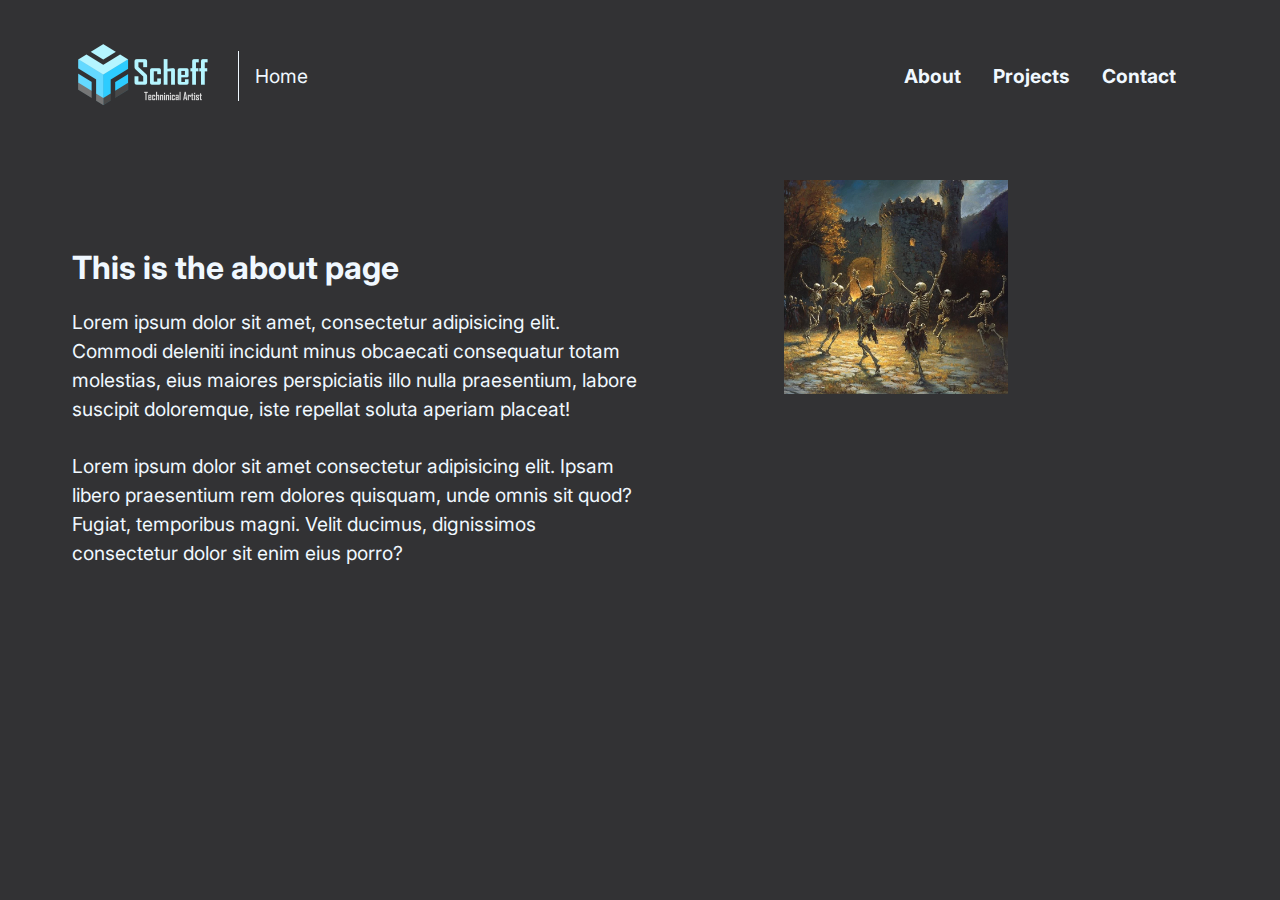
==== about.html @ 4d055729 "Changed colors, added pages" ====
<!DOCTYPE html>
<html lang="en">


<head>
    <meta charset="UTF-8" />
    <meta name="viewport" content="width=device-width, initial-scale=1.0" />
    <title>Portfolio</title>
   
    <link rel="preconnect" href="https://fonts.googleapis.com">
    <link rel="preconnect" href="https://fonts.gstatic.com" crossorigin>
    <link href="https://fonts.googleapis.com/css2?family=Inter:ital,opsz,wght@0,14..32,100..900;1,14..32,100..900&display=swap" rel="stylesheet">
    
    <link rel="stylesheet" href="styles.css" />
</head>


<body>
    <div class="wrap">
        <header>
            <div class="header-left">  
                <a href="index.html">
                    <img src="Images/Logo.png" style="width: 150px;" alt="Site Logo">
                </a>

                <div class="divider hide-mobile"></div>
                <a href="index.html" class="home hide-mobile">Home</a>
            </div>

            <nav>
                <a href="#" class="menu-open hide-desktop">
                    
                    <img src="Images/Bars_Solid.svg" style="width: 25px;" alt="Open menu">
                </a>
                <ul>
                    <li class="hide-desktop">
                        <a href="#" class="menu-close">
                            <img src="Images/Circle_Xmark_Regular.svg" style="width: 25px;" alt="Close menu">
                        </a>
                    </li>                   
                    <li><a href="about.html">About</a></li>
                    <li><a href="projects.html">Projects</a></li>
                    <li><a href="contact.html">Contact</a></li>
                </ul>
            </nav>
        </header>

        <main>
            <!--<img src="/Images/Earth.jpg"> -->
            <h1>This is the about page</h1>
            <p class="subhead">
                Lorem ipsum dolor sit amet, consectetur adipisicing elit. Commodi
                deleniti incidunt minus obcaecati consequatur totam molestias, 
                eius maiores perspiciatis illo nulla praesentium, 
                labore suscipit doloremque, iste repellat soluta aperiam placeat!
                <br>
                <br>
                Lorem ipsum dolor sit amet consectetur adipisicing elit. Ipsam libero
                 praesentium rem dolores quisquam, unde omnis sit quod? Fugiat, temporibus magni.
                  Velit ducimus, dignissimos consectetur dolor sit enim eius porro?
            </p>
        </main>
        
        <div class="cat-container">
            <div class="cat">
                <img src="Images/SkelDance.png" style="width: 35%;" alt="Cat illustration">
                
            </div>
        </div>
        
    </div>

    <script>

        const menu = document.querySelector('nav ul');
        const menuBtn = document.querySelector('.menu-open');
        const closeBtn = document.querySelector('.menu-close');

        menuBtn.addEventListener('click', () => {
            menu.classList.add('open')
        })

        closeBtn.addEventListener('click', () => {
            menu.classList.remove('open')
        })

    </script>

</body>
</html>
---- styles.css ----
.hide-mobile {
    display: none;
}

body {
    background: rgb(50, 50, 52);
    margin: 0;
    font-family: 'Inter';
}


.wrap {
    margin: 2em;
}

header {
    display: flex;
    justify-content: space-between;
}

nav ul {
    background-color: dimgray;
    position: fixed;
    z-index: 999;
    top: 0;
    right: 0;
    height: 100vh;
    margin: 0;
    list-style: none;
    width: 40%;
    text-align: right;
    padding: 2em;

    transform: translateX(100%);
    transition: transform 0.5s ease-in-out;

    li{
        margin: 2em 0;
        
        &:nth-of-type(1){
            margin-bottom: 4em;
        }
        a {
            color: aliceblue;
            text-decoration: none;
            font-weight: bold;
            font-size: 1.4rem;

            &:hover{
                color: rgb(116, 211, 251);
            }
        }
    }
}

.open {
    transform: translateX(0%);
}

h1, p{
    color: aliceblue;
    text-align: center;
}

h1{
    margin-top: 3em;

    img {
        display: block;
        margin: 0 auto;
    }
}

p {
    
    font-size: 1.2rem;
    line-height: 1.5;
}

.cat {
    position: relative;
    height: 500px;
    width: 100%;
    overflow: hidden;
    margin-top: 3em;

    img{
        width: 70%;
        position: absolute;
        left: 50%;
        transform: translateX(-50%);
    }

    
}

@media (min-width: 798px ){
    .wrap {
        margin: 0 4em;
    }
    .hide-desktop{
        display: none;
    }
    .hide-mobile{
        display: block;
    }

    .header-left{
        display: flex;
        justify-content: space-between;
        align-items: center;
        gap: 1em;

        .divider{
            height: 50px;
            width: 1px;
            border-right: 1px solid aliceblue;
        }

        a{
            text-decoration: none;
            color: aliceblue;
            font-size: 1.2rem;
        }

        
    }

    nav ul{
        position: unset;
        background: none;
        display: flex;
        gap: 2em;
        height: auto;
        width: auto;
        transform: translateX(0%);
        
        li a{
            font-size: 1.2rem;
        }
    }
}

@media(min-width: 950px){
    h1, p {
        text-align: left;
    }

    h1 img {
        margin: 0;
    }

    main{
        width: 50%;
    }

    .cat{
        margin-top: 0;

        
    }

    .cat-container{
        position: absolute;
        z-index: -1;
        width: 50%;
        top: 20%;
        right: 0;
    } 
}

@media (min-width: 1200px){
    .wrap{
        margin: 0 auto;
        padding: 0 2em;
        max-width: 1200px;
    }

    .cat{
        position: relative;
        img{
            max-width: 400px;
            left: 40%;
        }
    }

    *{
        box-sizing: border-box;
    }
    .column{
        float: left;
        width: 50%;
        padding: 5px;
    }
    .row::after{
        content: "";
        display: table;
        clear: both;
    }
    
}
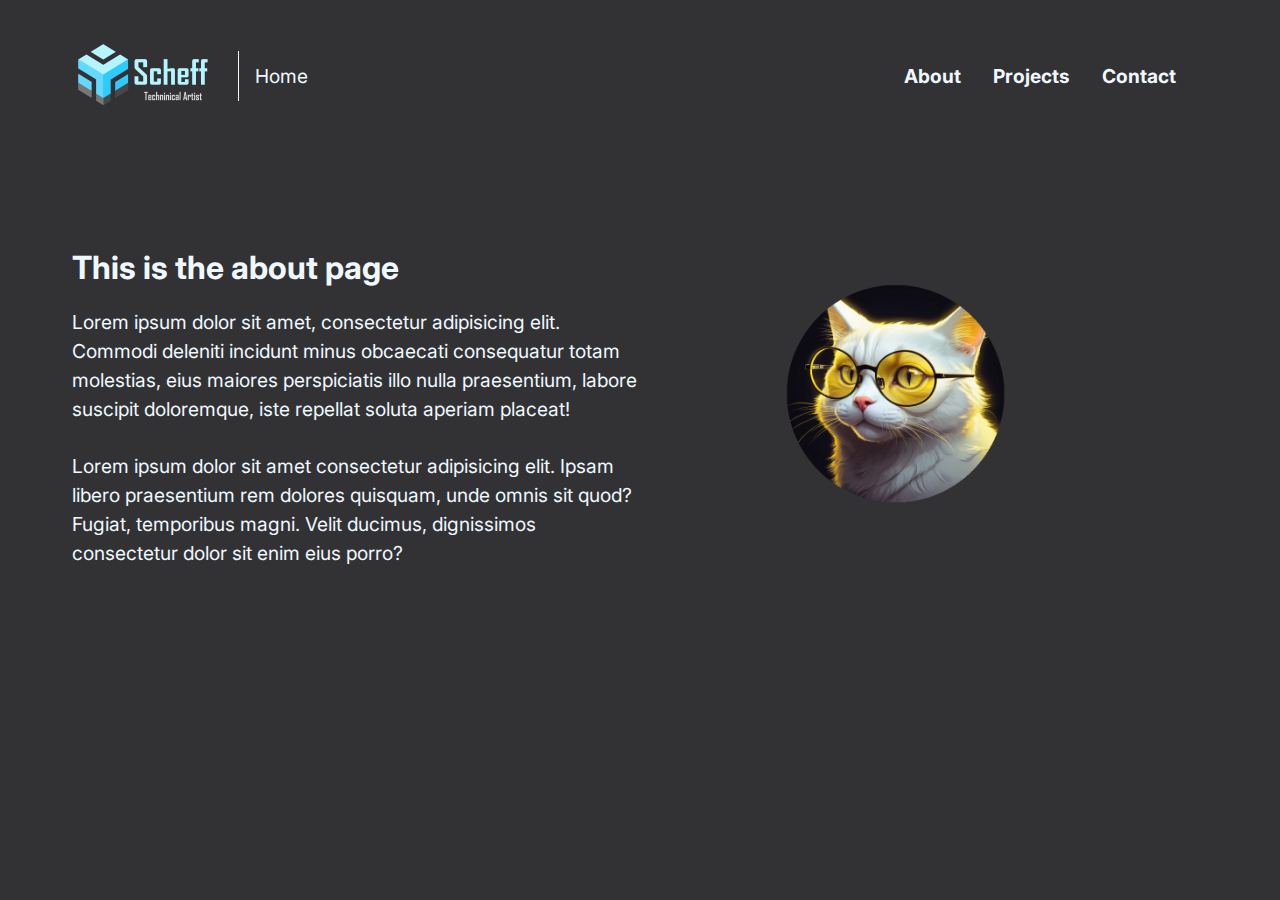
==== commit e1950eb0: "update index and hover" ====
--- a/about.html
+++ b/about.html
@@ -63,7 +63,7 @@
         
         <div class="cat-container">
             <div class="cat">
-                <img src="Images/SkelDance.png" style="width: 35%;" alt="Cat illustration">
+                <img src="Images/Cat_Circle.png" style="width: 35%;" alt="Cat illustration">
                 
             </div>
         </div>
--- a/styles.css
+++ b/styles.css
@@ -89,10 +89,21 @@
         position: absolute;
         left: 50%;
         transform: translateX(-50%);
-    }
-
-    
-}
+        top: 20%;
+    }
+}
+
+.image__img{
+    display: block;
+    width: 100%;        
+}
+.image__img:hover{
+    cursor: pointer;
+    opacity: 0.6;
+    transition: 0.6s;
+}
+
+
 
 @media (min-width: 798px ){
     .wrap {
@@ -149,10 +160,13 @@
     h1 img {
         margin: 0;
     }
-
-    main{
+    .divide-container{
         width: 50%;
     }
+    .subhead{
+        width:50%;
+    }
+    
 
     .cat{
         margin-top: 0;
@@ -189,7 +203,7 @@
     }
     .column{
         float: left;
-        width: 50%;
+        width: 25%;
         padding: 5px;
     }
     .row::after{
@@ -198,4 +212,5 @@
         clear: both;
     }
     
+    
 }